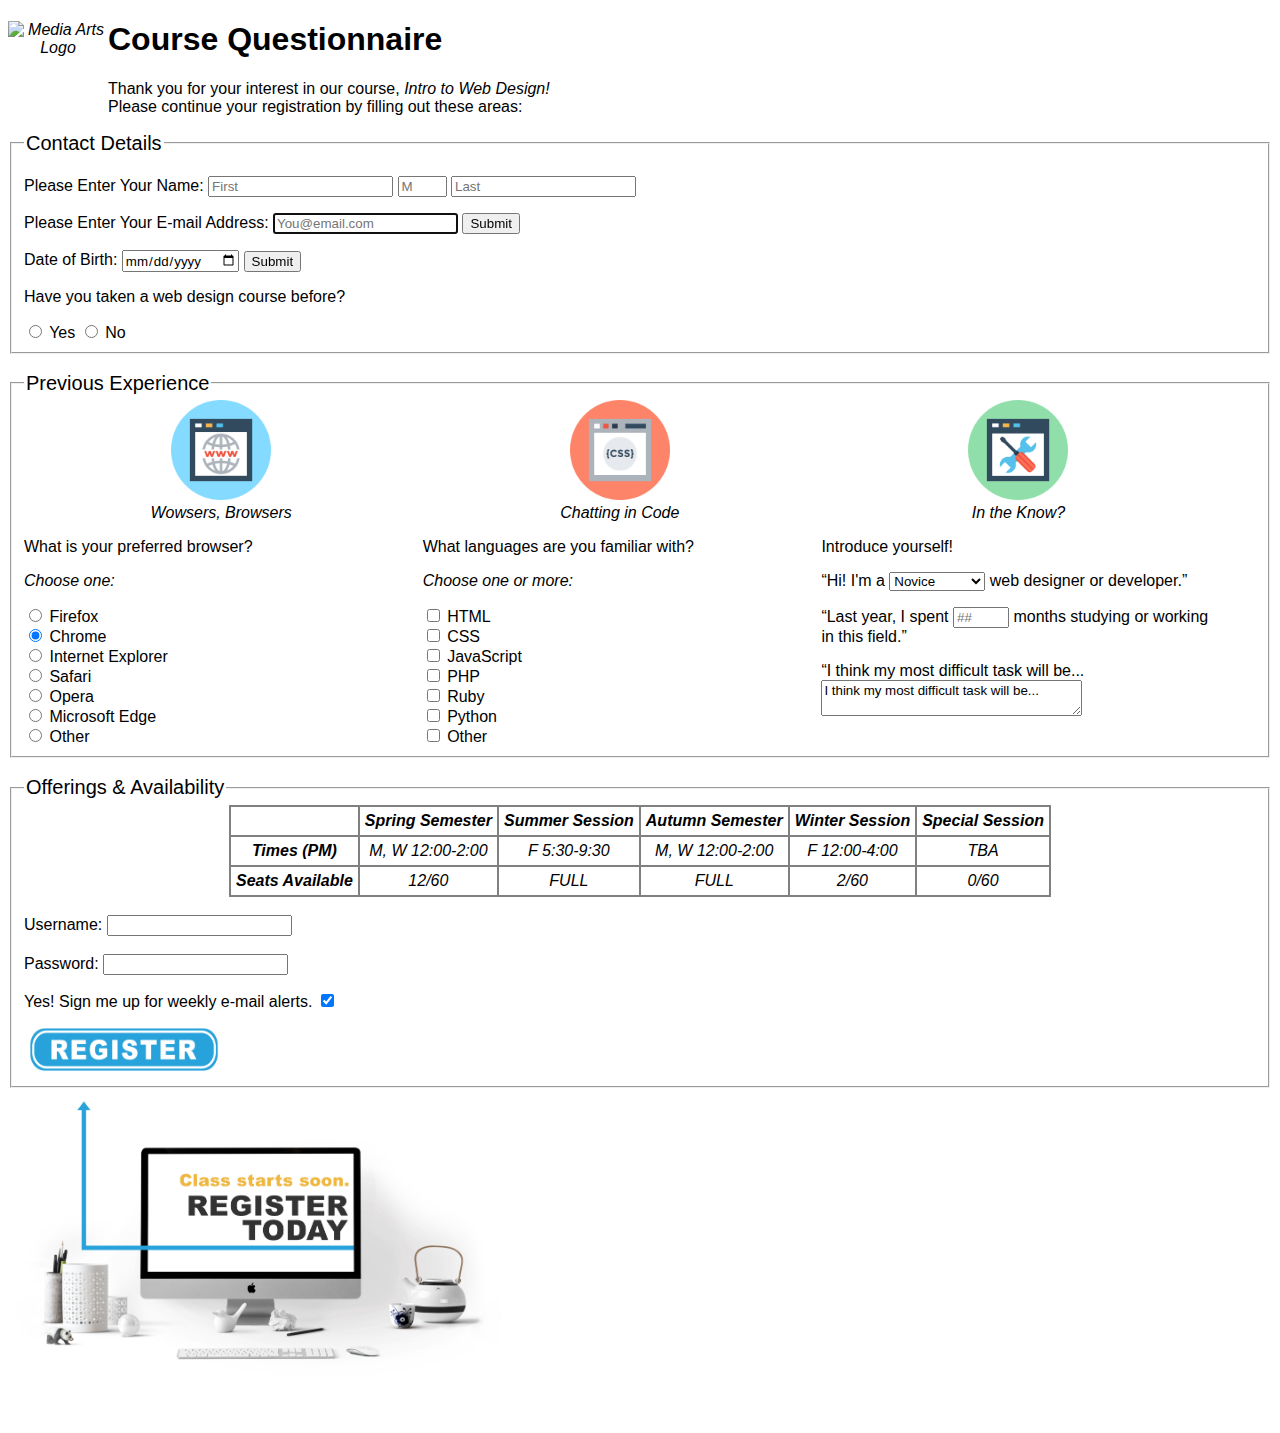
==== assignment-4/index.html @ 505c73c1 "Assignment four first attempt" ====
<!DOCTYPE html>
<html>
  <head>
    <meta charset="UTF-8">
    <title>Course Questionnaire</title>
    <style>
      * {font-family:arial}
      legend {font-size:20px}
      img, figure, figcaption, table {text-align:center;font-style:italic;margin:auto}
      div {width:32%;display:inline-block;vertical-align:text-top;}
      table, td, th {
      /* -- Step 16 -- */
      border: 2px solid gray;
      border-collapse: collapse;
      padding: 5px;

      }
    </style>
  </head>

  <body>
    <header>
      <!-- Title Information -->
      <img src="https://media-ed-online.github.io/intro-web-dev/img/logonav.png" alt="Media Arts Logo" title="Logo" width="100" height="100" style="float: left;"/>
      <h1>Course Questionnaire</h1>
      <p>Thank you for your interest in our course, <cite>Intro to Web Design!</cite><br/>
        Please continue your registration by filling out these areas:</p>
    </header>

    <main>
      <!-- Step 1 -->
    <form action= "http://www.example.com/register.php" method="get" />

      <!-- Part 1: Basic Info -->
      <fieldset>
        <legend>Contact Details</legend>

        <!-- Step 2 (Name) -->
        <p>Please Enter Your Name:
          <input type="text" name="name" id="name-first" placeholder="First" />
          <input type="text" name="name" id="name-middle" maxlength="3" size="3" placeholder="M" />
          <input type="text" name="name" id="name-last" placeholder="Last" />
        </p>

        <!-- Step 3 (E-mail) -->
        <form>
          <p>Please Enter Your E-mail Address:
            <input type="E-mail" name="E-mail" placeholder="You@email.com" autofocus />
            <input type="Submit" value="Submit" />
          </p>
        </form>

        <!-- Step 4 (Date) -->
          <form action="https://www.example.com/bookings/" method="post">
            <label for="date-of-birth">Date of Birth:</label>
            <input type="date" name="DateOfBirth" id="date-of-birth" />
            <input type="submit" value="Submit" />
          </form>

        <!-- Step 5 ("No" Radio) -->
        <p>Have you taken a web design course before?</p>
            <input id="yes" type="radio" name="prev-course" value="y">
              <label for="yes">Yes</label>
            <input id="no" type="radio" name="prev-course" value="n">
              <label for="no">No</label>
      </fieldset>


      <br />


      <!-- Part : Previous Experience -->
      <fieldset>
        <legend>Previous Experience</legend>
        <!-- BROWSERS --><div id="browsers">
          <figure>
            <img src="./images/browsers.png" alt="Image of a browser" title="Broswer Icon" width="100" height="100" />
            <figcaption>Wowsers, Browsers</figcaption>
          </figure>
          <p>What is your preferred browser?</p>
          <p><i>Choose one:</i></p>
          <!-- Step 6 -->
          <input type="radio" name="Firefox" value="Firefox" /> Firefox
            <br />
          <input type="radio" name="Chrome" value="Chrome" checked /> Chrome
            <br />
          <input type="radio" name="Internet-Explorer" value="Internet-Explorer" /> Internet Explorer
            <br />
          <input type="radio" name="Safari" value="Safari" /> Safari
            <br />
          <input type="radio" name="Opera" value="Opera" /> Opera
            <br />
          <input type="radio" name="Microsoft-Edge" value="Microsoft-Edge" /> Microsoft Edge
            <br />
          <input type="radio" name="Other" value="Other" /> Other
            <br />
        </div>

        <!-- LANGUAGES --><div id="languages">
          <!-- Step 7 -->
          <figure>
            <img src="./images/languages.png" alt="Image of a coding language" title="Language Icon" width="100" height="100" />
            <figcaption>Chatting in Code</figcaption>
          </figure>
          <p>What languages are you familiar with?</p>
          <p><i>Choose one or more:</i></p>
            <!-- Step 8 -->
            <input type="checkbox" name="HTML" value="HTML" /> HTML
              <br />
            <input type="checkbox" name="CSS" value="CSS" /> CSS
              <br />
            <input type="checkbox" name="JavaScript" value="JavaScript" /> JavaScript
              <br />
            <input type="checkbox" name="PHP" value="PHP" /> PHP
              <br />
            <input type="checkbox" name="Ruby" value="Ruby" /> Ruby
              <br />
            <input type="checkbox" name="Python" value="Python" /> Python
              <br />
            <input type="checkbox" name="Other" value="Other" /> Other
        </div>

        <!-- SHORT-ANSWER--><div id="short-answer">
          <!-- Step 9 -->
          <figure>
            <img src="./images/experience.png" alt="Image of a experience icons" title="Experience Icon" width="100" height="100" />
            <figcaption>In the Know?</figcaption>
          </figure>
          <p>Introduce yourself!</p>

          <p>“Hi! I'm a
            <select name="experience-level">
            <!-- Step 10 -->
              <option value="guppy">Guppy</option>
              <option value="beginner">Beginner</option>
              <option value="novice" selected>Novice</option>
              <option value="journeyman">Journeyman</option>
              <option value="expert">Expert</option>
              <option value="wizard">Wizard</option>
            </select>
            web designer or developer.”</p>

          <p>“Last year, I spent
            <!-- Step 11 -->
            <input type="number" name="experince-time"
            id="experince-time" placeholder="##" min="0" max="12" size="2"/>
            months studying or working in this field.”</p>

          <!-- Step 12 (textarea) -->
          “I think my most difficult task will be...
          <textarea name="opinion" id="opinion-textarea" cols="30" rows="2">I think my most difficult task will be...</textarea>
        </div>
      </fieldset>


      <br />

      <!-- Part 3: Course Offerings -->
      <!-- Steps 13-18 -->
      <fieldset>
          <legend>Offerings & Availability</legend>
             <table>
               <tr>
                 <th></th>
                  <th scope="col">Spring Semester</th>
                  <th scope="col">Summer Session</th>
                  <th scope="col">Autumn Semester</th>
                  <th scope="col">Winter Session</th>
                  <th scope="col">Special Session</th>
               </tr>
               <tr>
                 <th scope="row">Times (PM)</th>
                 <td>  M, W 12:00-2:00</td>
                 <td>  F 5:30-9:30 </td>
                 <td>  M, W 12:00-2:00</td>
                 <td>  F 12:00-4:00</td>
                 <td>  TBA</td>
               </tr>
               <tr>
                 <th scope="row">Seats Available</th>
                 <td>12/60</td>
                 <td>FULL</td>
                 <td>FULL</td>
                 <td>2/60</td>
                 <td>0/60</td>
               </tr>

             </table>
             <br />
             Username:
             <input type="username" name="username" id="username" required />
<br />
<br />
             Password:
             <input type="password" name="password" id="password" required />
             <p>Yes! Sign me up for weekly e-mail alerts.
               <input type="checkbox" name="Newsletter" value="Yes" checked />
             </p>
              <input type="image" src="./images/reg-button.png" alt="register button image" width="200" height="45"/>
         </fieldset>


        <!-- Step 19 -->
    </main>
    <!-- Step 20 -->
      <img src="./images/registration-station.jpg" alt="registration station" title="Register Today!" width="500" height="333" />
  </body>
</html>
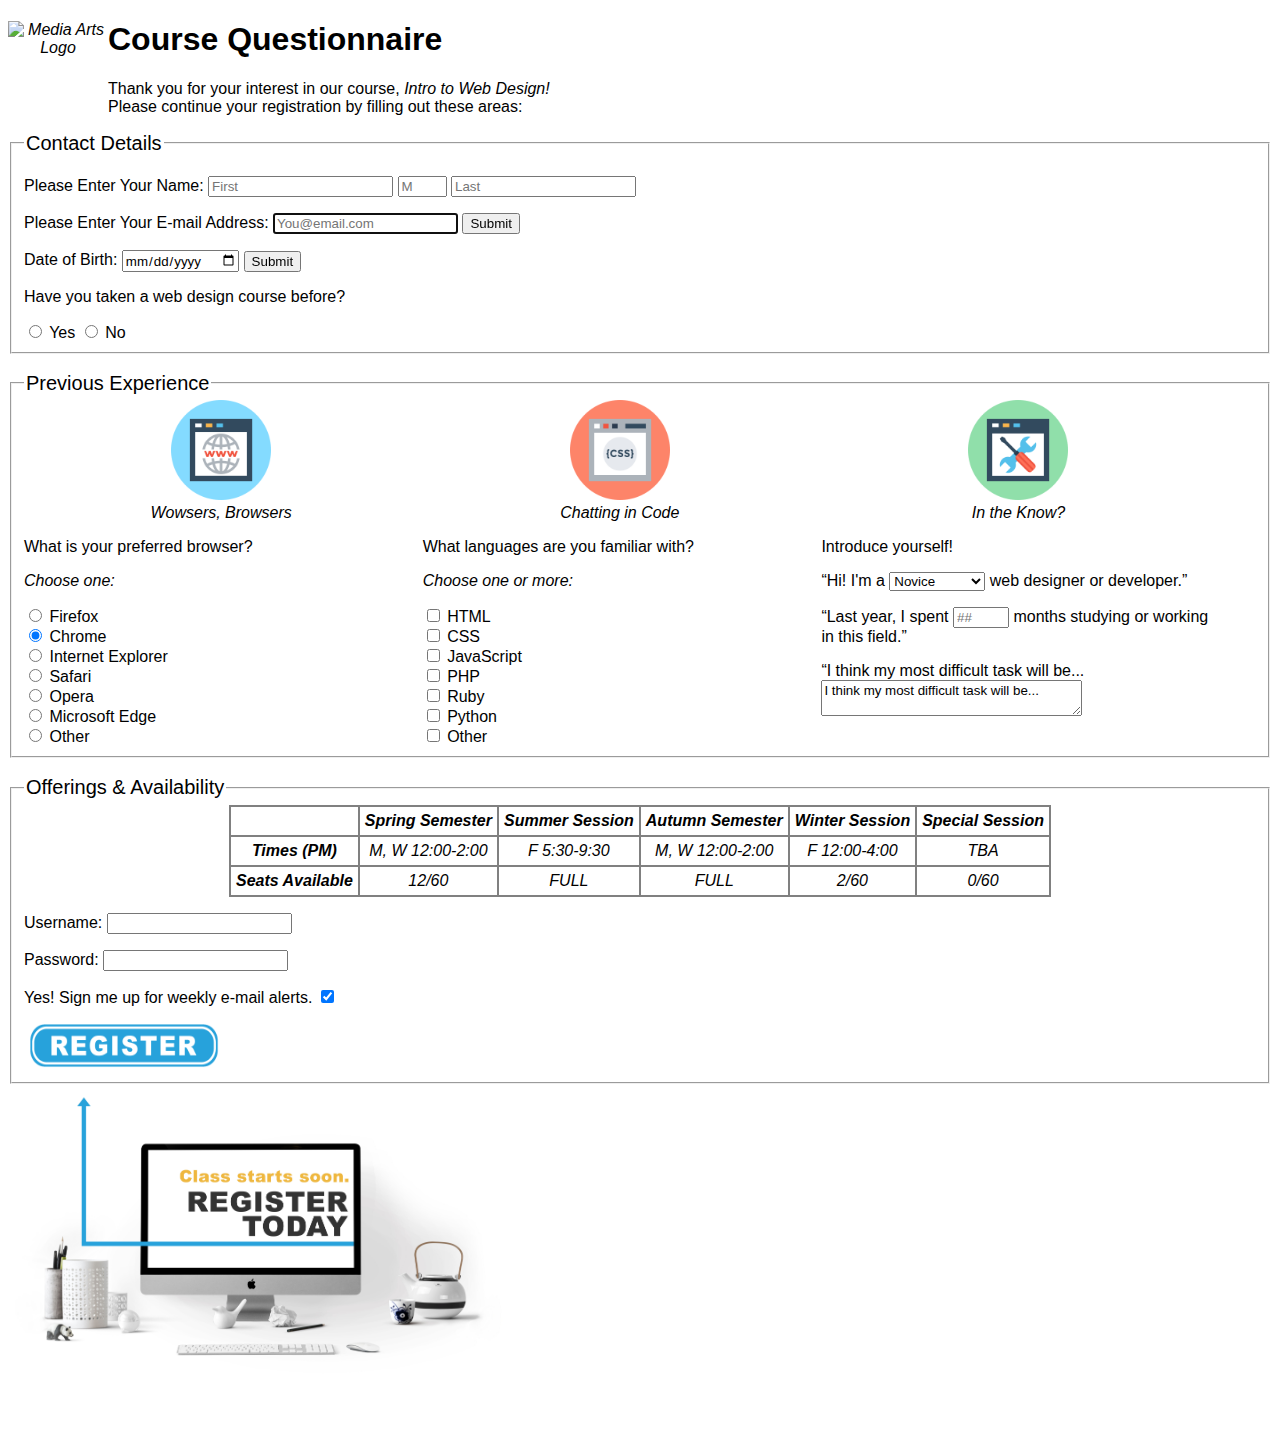
==== commit 4b73bee8: "Assignment 4 attempt 2" ====
--- a/assignment-4/index.html
+++ b/assignment-4/index.html
@@ -186,21 +186,19 @@
                </tr>
 
              </table>
-             <br />
+             <p>
              Username:
              <input type="username" name="username" id="username" required />
-<br />
-<br />
+             </p>
+             <p>
              Password:
              <input type="password" name="password" id="password" required />
+           </p>
              <p>Yes! Sign me up for weekly e-mail alerts.
                <input type="checkbox" name="Newsletter" value="Yes" checked />
              </p>
               <input type="image" src="./images/reg-button.png" alt="register button image" width="200" height="45"/>
          </fieldset>
-
-
-        <!-- Step 19 -->
     </main>
     <!-- Step 20 -->
       <img src="./images/registration-station.jpg" alt="registration station" title="Register Today!" width="500" height="333" />
